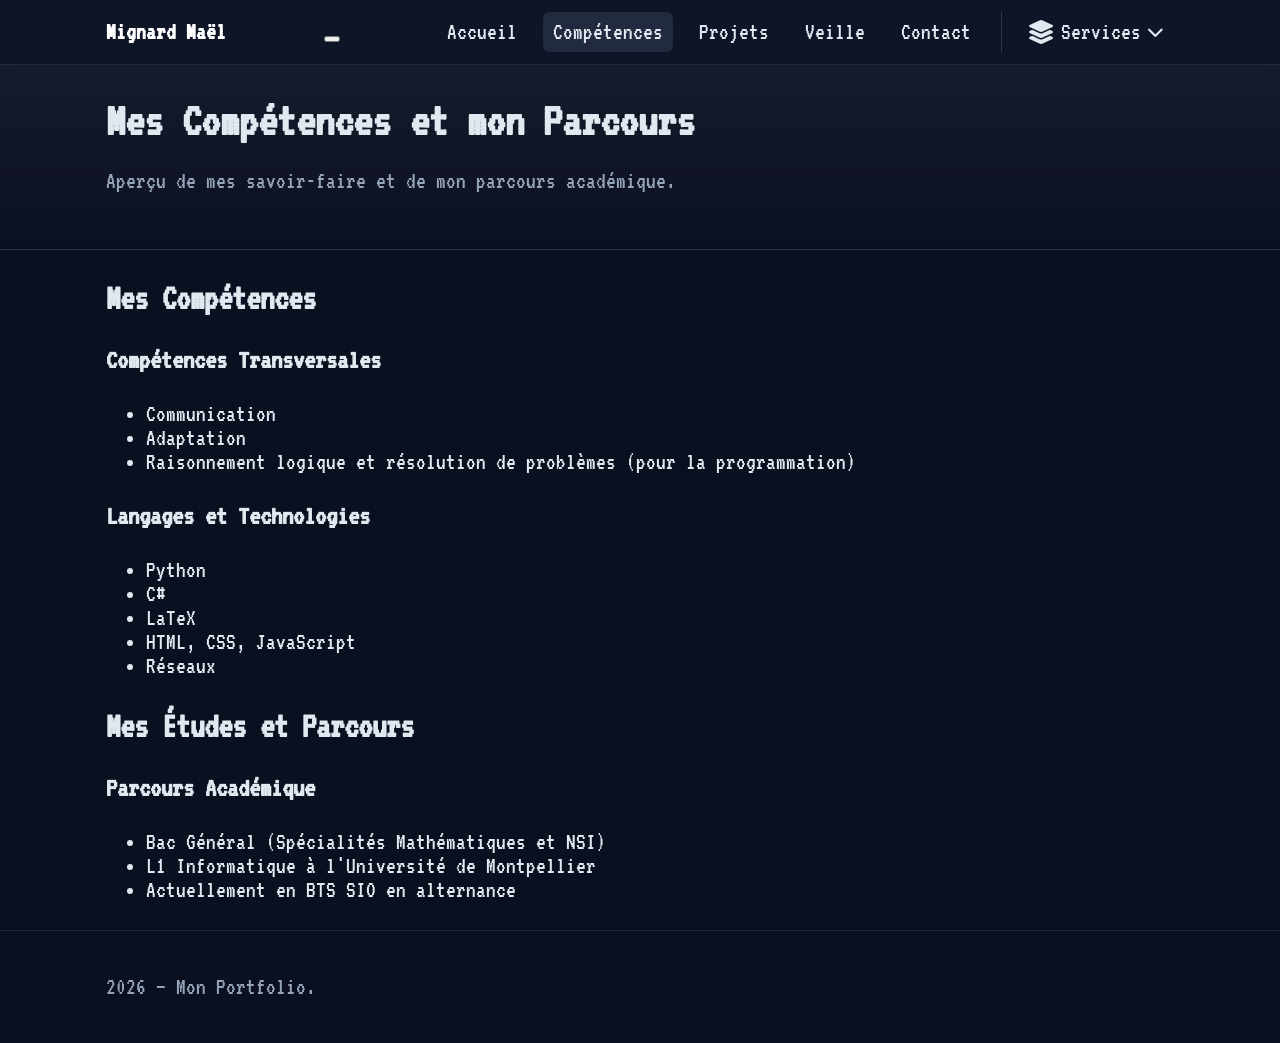
==== competences.html @ e49844d4 "Premier commit" ====
<!DOCTYPE html>
<html lang="fr">
  <head>
    <meta charset="UTF-8" />
    <meta name="viewport" content="width=device-width, initial-scale=1" />
    <title>Compétences & Études - Mignard Maël</title>
    <link href="https://fonts.googleapis.com/css2?family=VT323&display=swap" rel="stylesheet">
    <link rel="stylesheet" href="https://cdnjs.cloudflare.com/ajax/libs/font-awesome/6.5.1/css/all.min.css">
    <link rel="stylesheet" href="assets/css/style.css" />
    <link rel="icon" href="data:image/svg+xml,<svg xmlns=%22http://www.w3.org/2000/svg%22 viewBox=%220 0 100 100%22><text y=%22.9em%22 font-size=%2290%22></text></svg>">
    <script src="assets/js/main.js" defer></script>
  </head>
  <body>
    <nav class="barre-de-navigation">
      <div class="conteneur">
        <a class="marque" href="index.html">Mignard Maël</a>
        <div class="groupe-boutons-nav">
          <button class="bascule-theme" aria-label="Basculer le thème"></button>
          <button class="bascule-menu" aria-expanded="false" aria-controls="menu-principal" aria-label="Ouvrir le menu">
            <span></span><span></span><span></span>
          </button>
        </div>
        <ul id="menu-principal">
          <li><a href="index.html">Accueil</a></li>
          <li><a class="actif" href="competences.html">Compétences</a></li>
          <li><a href="projects.html">Projets</a></li>
          <li><a href="veille.html">Veille</a></li>
          <li><a href="contact.html">Contact</a></li>
          <li class="menu-services">
            <button class="services-trigger"><i class="fa-solid fa-layer-group"></i> Services <i class="fa-solid fa-chevron-down"></i></button>
            <div class="services-dropdown">
              <a href="https://mael-m.fr" target="_blank" rel="noopener noreferrer"><i class="fa-solid fa-house"></i> Portfolio</a>
              <a href="https://pve.mael-m.fr" target="_blank" rel="noopener noreferrer"><i class="fa-solid fa-server"></i> Proxmox</a>
              <a href="https://ssh.mael-m.fr" target="_blank" rel="noopener noreferrer"><i class="fa-solid fa-terminal"></i> SSH Access</a>
            </div>
          </li>
        </ul>
      </div>
    </nav>

    <header class="sous-hero">
      <div class="conteneur">
        <h1>Mes <span class="accent">Compétences</span> et mon <span class="accent">Parcours</span></h1>
        <p class="sous-titre">Aperçu de mes savoir-faire et de mon parcours académique.</p>
      </div>
    </header>

    <main class="conteneur">
      <section class="competences-section">
        <h2>Mes Compétences</h2>
        <div class="competences-list">
          <h3>Compétences Transversales</h3>
          <ul>
            <li>Communication</li>
            <li>Adaptation</li>
            <li>Raisonnement logique et résolution de problèmes (pour la programmation)</li>
          </ul>
          <h3>Langages et Technologies</h3>
          <ul>
            <li>Python</li>
            <li>C#</li>
            <li>LaTeX</li>
            <li>HTML, CSS, JavaScript</li>
            <li>Réseaux</li>
          </ul>
        </div>
      </section>

      <section class="etudes-section">
        <h2>Mes Études et Parcours</h2>
        <div class="etudes-content">
          <h3>Parcours Académique</h3>
          <ul>
            <li>Bac Général (Spécialités Mathématiques et NSI)</li>
            <li>L1 Informatique à l'Université de Montpellier</li>
            <li>Actuellement en BTS SIO en alternance</li>
          </ul>
        </div>
      </section>
    </main>

    <footer>
      <div class="conteneur">
        <p> <span id="annee"></span> — Mon Portfolio. </p>
      </div>
    </footer>
  </body>
</html>
---- assets/css/style.css ----
:root{--bg:#0b1020;--card:#0f172a;--text:#e2e8f0;--muted:#94a3b8;--accent:#60a5fa;--ring:#93c5fd}
*{box-sizing:border-box}
html,body{margin:0}
body{font-family:'VT323', monospace;font-size:1.5rem;color:var(--text);background:var(--bg)}
a{color:var(--accent);text-decoration:none}
a:hover{text-decoration:underline}
.conteneur{max-width:1100px;margin:0 auto;padding:0 16px}
.bouton{display:inline-block;padding:10px 14px;background:var(--accent);color:#0b1020;border-radius:8px;font-weight:600;border:none}
.bouton.secondaire{background:transparent;color:var(--accent);border:1px solid var(--accent)}

/* Nav */
.barre-de-navigation{position:sticky;top:0;z-index:10;background:rgba(15,23,42,.85);backdrop-filter:blur(8px);border-bottom:1px solid rgba(148,163,184,.15)}
.barre-de-navigation .marque{font-weight:800;color:#fff;padding:12px 0;display:inline-block}
.barre-de-navigation .conteneur{display:flex;align-items:center;justify-content:space-between}
.barre-de-navigation ul{list-style:none;display:flex;align-items:center;gap:16px;margin:0;padding:12px 0}
.barre-de-navigation li a{padding:8px 10px;border-radius:6px;color:#e2e8f0}
.barre-de-navigation li a:hover,.barre-de-navigation a.actif{background:rgba(148,163,184,.15)}
.bascule-menu{display:none;width:40px;height:40px;border:1px solid rgba(148,163,184,.25);border-radius:8px;background:transparent}
.bascule-menu span{display:block;width:18px;height:2px;background:#e2e8f0;margin:4px auto}
.menu-services{position:relative;border-left:1px solid rgba(148,163,184,.25);padding-left:16px;margin-left:4px}
.services-trigger{background:transparent;border:none;color:#e2e8f0;font-family:inherit;font-size:inherit;padding:8px 10px;border-radius:6px;cursor:pointer;display:flex;align-items:center;gap:6px}
.services-trigger:hover,.menu-services:focus-within .services-trigger{background:rgba(148,163,184,.15)}
.services-trigger .fa-chevron-down{font-size:.7em;transition:transform .2s}
.menu-services:hover .services-trigger .fa-chevron-down,.menu-services:focus-within .services-trigger .fa-chevron-down{transform:rotate(180deg)}
.services-dropdown{position:absolute;top:calc(100% + 6px);right:0;background:var(--card);border:1px solid rgba(148,163,184,.2);border-radius:10px;padding:8px;min-width:190px;display:none;flex-direction:column;gap:2px;z-index:20;box-shadow:0 8px 32px rgba(0,0,0,.35)}
.menu-services:hover .services-dropdown,.menu-services:focus-within .services-dropdown{display:flex}
.services-dropdown a{display:flex;align-items:center;gap:10px;padding:9px 12px;border-radius:6px;color:#e2e8f0;white-space:nowrap;font-size:.92em}
.services-dropdown a:hover{background:rgba(148,163,184,.15);text-decoration:none}
.services-dropdown a i{width:16px;text-align:center;color:var(--accent)}

/* Hero */
.hero{display:grid;place-items:center;min-height:52vh;background:radial-gradient(1200px 400px at 10% -10%,rgba(96,165,250,.15),transparent),radial-gradient(900px 300px at 90% 0,rgba(14,165,233,.12),transparent)}
.hero h1{margin:0;font-size:clamp(28px,5vw,48px)}
.hero .accent{color:var(--accent)}
.hero .sous-titre{margin-top:10px;color:var(--muted)}
.hero .appel-action{margin-top:18px;display:flex;gap:10px}

/* Subhero */
.sous-hero{padding:32px 0;border-bottom:1px solid rgba(148,163,184,.15);background:linear-gradient(180deg,rgba(148,163,184,.08),transparent)}
.sous-hero h1{margin:0}
.sous-hero .sous-titre{color:var(--muted)}

main{padding:24px 0}
section{margin:28px 0}

/* Cards */
.grille{display:grid;gap:16px}
.cartes{grid-template-columns:repeat(auto-fit,minmax(240px,1fr))}
.carte{background:var(--card);border:1px solid rgba(148,163,184,.15);border-radius:12px;overflow:hidden;transition: transform 0.2s ease-in-out;}
.carte:hover{transform: scale(1.05);}
.carte .couverture{height:150px;background:#0b132b;display:block}
.carte .contenu{padding:12px}
.carte h3{margin:4px 0 6px}
.carte p{color:var(--muted);margin:0}
.etiquettes{display:flex;flex-wrap:wrap;gap:8px;padding-left:0;list-style:none}
.etiquettes li{background:rgba(148,163,184,.15);padding:6px 10px;border-radius:999px;color:#cbd5e1}

/* Form */
.formulaire{background:var(--card);border:1px solid rgba(148,163,184,.15);border-radius:12px;padding:16px}
.formulaire-grille{grid-template-columns:repeat(auto-fit,minmax(200px,1fr))}
.formulaire input,.formulaire textarea{width:100%;padding:10px;border:1px solid rgba(148,163,184,.25);border-radius:8px;background:#0b1020;color:var(--text)}
.formulaire label{display:block;margin-bottom:10px;color:#cbd5e1}

/* Footer */
footer{border-top:1px solid rgba(148,163,184,.15);padding:20px 0;color:var(--muted)}

/* --- À propos --- */
.a-propos-principal { padding-top: 32px; padding-bottom: 32px; }
.a-propos-section { background: rgba(148,163,184,.08); border-radius: 16px; padding: 32px 24px; max-width: 700px; margin: 0 auto 32px; box-shadow: 0 4px 24px rgba(0,0,0,.04); }
.a-propos-section h2, .a-propos-section h3 { color: var(--accent); margin-top: 0; margin-bottom: 12px; }
.a-propos-section p { font-size: 1.13em; line-height: 1.7; margin-bottom: 18px; }
.a-propos-passions { list-style: none; padding: 0; margin: 0 0 18px 0; }
.a-propos-passions li { background: rgba(96,165,250,.10); margin-bottom: 10px; padding: 10px 16px; border-radius: 8px; font-size: 1.08em; display: flex; align-items: center; gap: 8px; }
@media (max-width: 700px) {
  .bascule-menu{display:inline-block}
  .barre-de-navigation ul{position:absolute;right:16px;top:56px;flex-direction:column;background:var(--card);border:1px solid rgba(148,163,184,.15);border-radius:10px;padding:10px;display:none}
  body.menu-ouvert .barre-de-navigation ul{display:flex}
  .a-propos-section { padding: 18px 8px; }
  .barre-de-navigation li.menu-services{border-left:none;padding-left:0;margin-left:0}
  .services-dropdown{position:static;display:flex !important;background:transparent;border:none;box-shadow:none;padding:0 0 0 12px;min-width:0}
  .services-trigger .fa-chevron-down{display:none}
}

.grille-projets {
  display: grid;
  grid-template-columns: repeat(3, 1fr);
  grid-auto-rows: 250px;
  gap: 16px;
}

.projet-carte {
  position: relative;
  overflow: hidden;
  border-radius: 12px;
  border: 1px solid rgba(148, 163, 184, 0.15);
  transition: all 0.3s ease-in-out;
}

.projet-carte:hover {
  transform: scale(1.05);
}

.projet-carte.item-1 {
  grid-column: span 2;
}

.projet-carte.item-3 {
  grid-row: span 2;
}

.projet-image {
  width: 100%;
  height: 100%;
  object-fit: cover;
  transition: transform 0.3s ease-in-out;
}

.projet-carte:hover .projet-image {
  transform: scale(1.05);
}

.projet-contenu {
  position: absolute;
  top: 0;
  left: 0;
  right: 0;
  bottom: 0;
  background: rgba(15, 23, 42, 0.8);
  color: white;
  display: flex;
  flex-direction: column;
  justify-content: center;
  align-items: center;
  opacity: 1;
  transition: opacity 0.3s ease-in-out;
  padding: 12px;
}

.projet-carte .projet-contenu p {
  opacity: 0;
  transition: opacity 0.3s ease-in-out;
}

.projet-carte:hover .projet-contenu p {
  opacity: 1;
}

.projet-carte:hover {
  transform: scale(1.05);
}

.projet-contenu h3 {
  margin: 0;
  font-size: 24px;
}

.projet-contenu p {
  margin: 8px 0 0;
  text-align: center;
}
pre, code {
  font-family: 'Courier New', Courier, monospace;
}

pre {
  background-color: rgba(0, 0, 0, 0.1);
  border: 1px solid rgba(148, 163, 184, 0.15);
  border-radius: 8px;
  padding: 16px;
  overflow-x: auto;
  white-space: pre-wrap;
}

body.dark-theme {
  --bg: #0b1020;
  --card: #0f172a;
  --text: #e2e8f0;
  --muted: #94a3b8;
  --accent: #60a5fa;
  --ring: #93c5fd;
}

body.light-theme {
  --bg: #f8fafc;
  --card: #ffffff;
  --text: #0f172a;
  --muted: #64748b;
  --accent: #2563eb;
  --ring: #3b82f6;
}

.pdf-viewer {
    position: relative;
    width: 100%;
    height: 600px;
    margin-bottom: 20px;
}

.pdf-embed {
    width: 100%;
    height: 100%;
    border: none;
}

.pdf-embed.blurred {
    filter: blur(10px);
    pointer-events: none;
}

.unblur-overlay {
    position: absolute;
    top: 0;
    left: 0;
    width: 100%;
    height: 100%;
    display: flex;
    justify-content: center;
    align-items: center;
    background-color: rgba(0, 0, 0, 0.5);
    opacity: 1;
    transition: opacity 0.3s ease;
}

.unblur-overlay.hidden {
    opacity: 0;
    pointer-events: none;
}

/* Project Navigation */
.projets-navigation {
  position: sticky;
  top: 57px; /* Updated by JS */
  z-index: 9;
  background: rgba(15, 23, 42, 0.85);
  backdrop-filter: blur(8px);
  border-bottom: 1px solid rgba(148, 163, 184, 0.15);
}

.projets-navigation .conteneur {
    padding: 0 16px;
}

.projets-navigation ul {
  list-style: none;
  display: flex;
  justify-content: center;
  gap: 16px;
  margin: 0;
  padding: 12px 0;
  overflow-x: auto; /* for mobile */
}

.projets-navigation li a {
  padding: 8px 12px;
  border-radius: 6px;
  color: #e2e8f0;
  font-size: 0.9em;
  white-space: nowrap;
}

.projets-navigation li a:hover, .projets-navigation a.actif {
  background: rgba(148,163,184,.15);
}

/* Custom cursors for projects */
.projet-carte.projet-csharp:hover {
  cursor: url('data:image/svg+xml;utf8,<svg xmlns="http://www.w3.org/2000/svg" width="24" height="24" viewport="0 0 24 24" version="1.1"><text x="0" y="20" font-family="monospace" font-size="20" fill="white">%23</text></svg>') 12 12, auto;
}

.projet-carte.projet-algorithmique:hover {
  cursor: url('data:image/svg+xml;utf8,<svg xmlns="http://www.w3.org/2000/svg" width="24" height="24" viewport="0 0 24 24" version="1.1"><text x="0" y="20" font-family="monospace" font-size="20" fill="white">∑</text></svg>') 12 12, auto;
}

.projet-carte.projet-decouverte:hover {
  cursor: url('data:image/svg+xml;utf8,<svg xmlns="http://www.w3.org/2000/svg" width="24" height="24" viewport="0 0 24 24" version="1.1"><text x="0" y="20" font-family="monospace" font-size="20" fill="white">?</text></svg>') 12 12, auto;
}
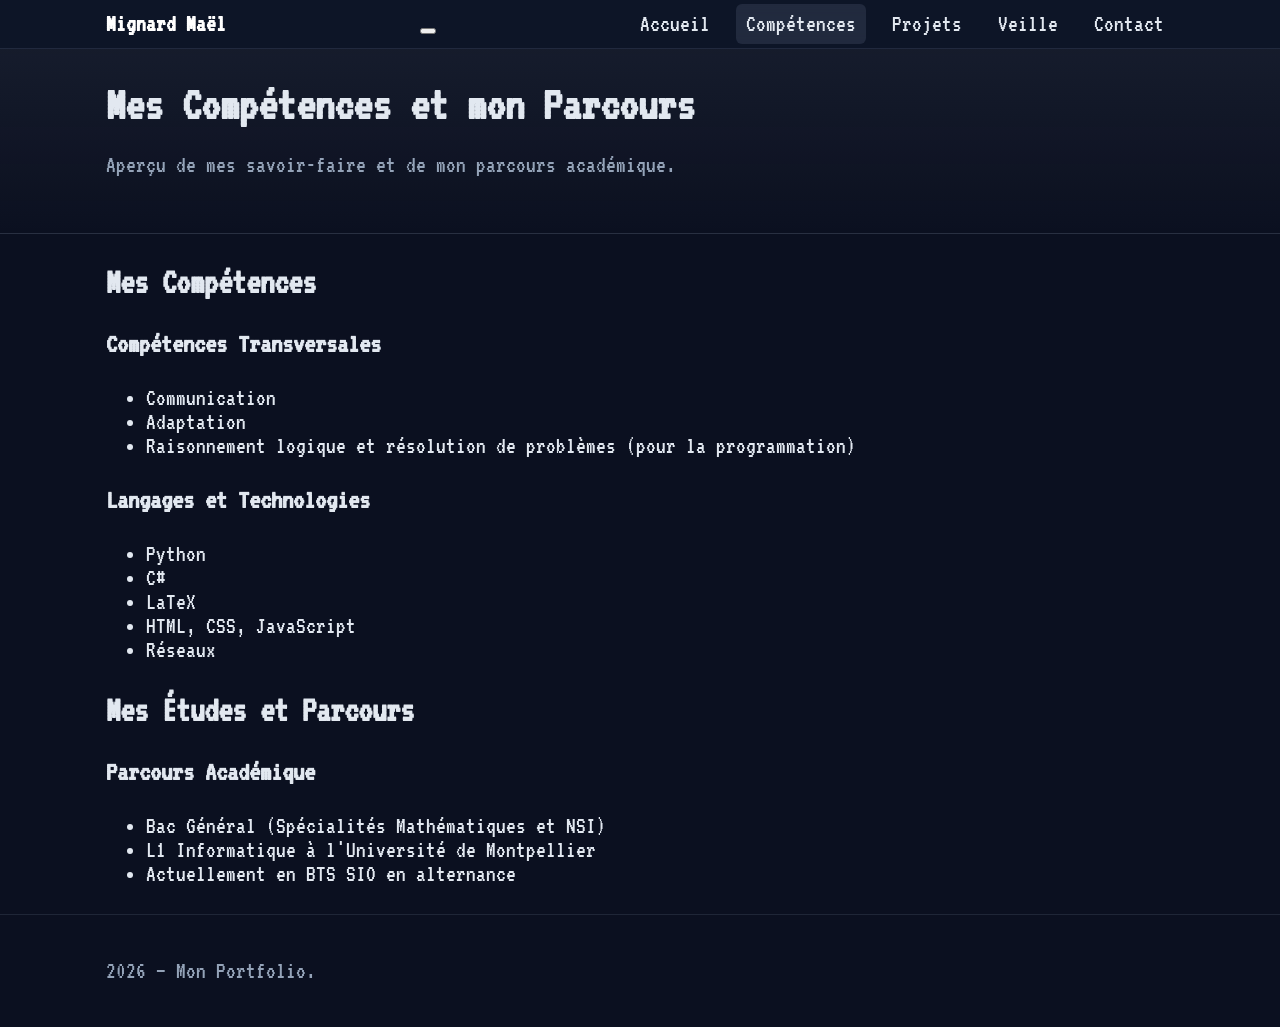
==== commit 046a4e33: "Mise à jour de l'interface" ====
--- a/competences.html
+++ b/competences.html
@@ -26,14 +26,6 @@
           <li><a href="projects.html">Projets</a></li>
           <li><a href="veille.html">Veille</a></li>
           <li><a href="contact.html">Contact</a></li>
-          <li class="menu-services">
-            <button class="services-trigger"><i class="fa-solid fa-layer-group"></i> Services <i class="fa-solid fa-chevron-down"></i></button>
-            <div class="services-dropdown">
-              <a href="https://mael-m.fr" target="_blank" rel="noopener noreferrer"><i class="fa-solid fa-house"></i> Portfolio</a>
-              <a href="https://pve.mael-m.fr" target="_blank" rel="noopener noreferrer"><i class="fa-solid fa-server"></i> Proxmox</a>
-              <a href="https://ssh.mael-m.fr" target="_blank" rel="noopener noreferrer"><i class="fa-solid fa-terminal"></i> SSH Access</a>
-            </div>
-          </li>
         </ul>
       </div>
     </nav>
--- a/assets/css/style.css
+++ b/assets/css/style.css
@@ -1,4 +1,4 @@
-:root{--bg:#0b1020;--card:#0f172a;--text:#e2e8f0;--muted:#94a3b8;--accent:#60a5fa;--ring:#93c5fd}
+:root{--bg:#0b1020;--card:#0f172a;--text:#e2e8f0;--muted:#94a3b8;--accent:#60a5fa;--ring:#93c5fd;--accent-bg:rgba(96,165,250,.12);--accent-glow:rgba(96,165,250,.18)}
 *{box-sizing:border-box}
 html,body{margin:0}
 body{font-family:'VT323', monospace;font-size:1.5rem;color:var(--text);background:var(--bg)}
@@ -79,6 +79,12 @@
   .barre-de-navigation li.menu-services{border-left:none;padding-left:0;margin-left:0}
   .services-dropdown{position:static;display:flex !important;background:transparent;border:none;box-shadow:none;padding:0 0 0 12px;min-width:0}
   .services-trigger .fa-chevron-down{display:none}
+  .hero .appel-action{flex-wrap:wrap;justify-content:center}
+  .hub-grille{grid-template-columns:1fr;gap:16px}
+  .hub-entete{margin-bottom:32px}
+  .hub-carte{padding:28px 20px}
+  .grille-projets{grid-template-columns:1fr;grid-auto-rows:auto}
+  .projet-carte.item-1,.projet-carte.item-3{grid-column:auto;grid-row:auto}
 }
 
 .grille-projets {
@@ -178,6 +184,8 @@
   --muted: #94a3b8;
   --accent: #60a5fa;
   --ring: #93c5fd;
+  --accent-bg: rgba(96,165,250,.12);
+  --accent-glow: rgba(96,165,250,.18);
 }
 
 body.light-theme {
@@ -187,7 +195,22 @@
   --muted: #64748b;
   --accent: #2563eb;
   --ring: #3b82f6;
-}
+  --accent-bg: rgba(37,99,235,.1);
+  --accent-glow: rgba(37,99,235,.14);
+}
+
+.hub-principal{min-height:calc(100vh - 120px);display:flex;align-items:center}
+.hub-conteneur{width:100%;padding:48px 16px}
+.hub-entete{text-align:center;margin-bottom:48px}
+.hub-entete h1{margin:0;font-size:clamp(36px,7vw,64px)}
+.hub-sous-titre{color:var(--muted);margin-top:8px;font-size:1.1em}
+.hub-grille{display:grid;grid-template-columns:repeat(auto-fit,minmax(240px,1fr));gap:24px;max-width:900px;margin:0 auto}
+.hub-carte{background:var(--card);border:1px solid rgba(148,163,184,.15);border-radius:16px;padding:36px 24px;text-align:center;color:var(--text);display:flex;flex-direction:column;align-items:center;gap:12px;transition:transform .25s,border-color .25s,box-shadow .25s}
+.hub-carte:hover{transform:translateY(-6px);border-color:var(--accent);box-shadow:0 12px 40px var(--accent-glow);text-decoration:none;color:var(--text)}
+.hub-carte-icone{width:68px;height:68px;background:var(--accent-bg);border-radius:50%;display:flex;align-items:center;justify-content:center;font-size:28px;color:var(--accent);transition:background .25s}
+.hub-carte:hover .hub-carte-icone{background:var(--accent-glow)}
+.hub-carte h2{margin:0;font-size:1.6em}
+.hub-carte p{margin:0;color:var(--muted);font-size:.88em;line-height:1.4}
 
 .pdf-viewer {
     position: relative;
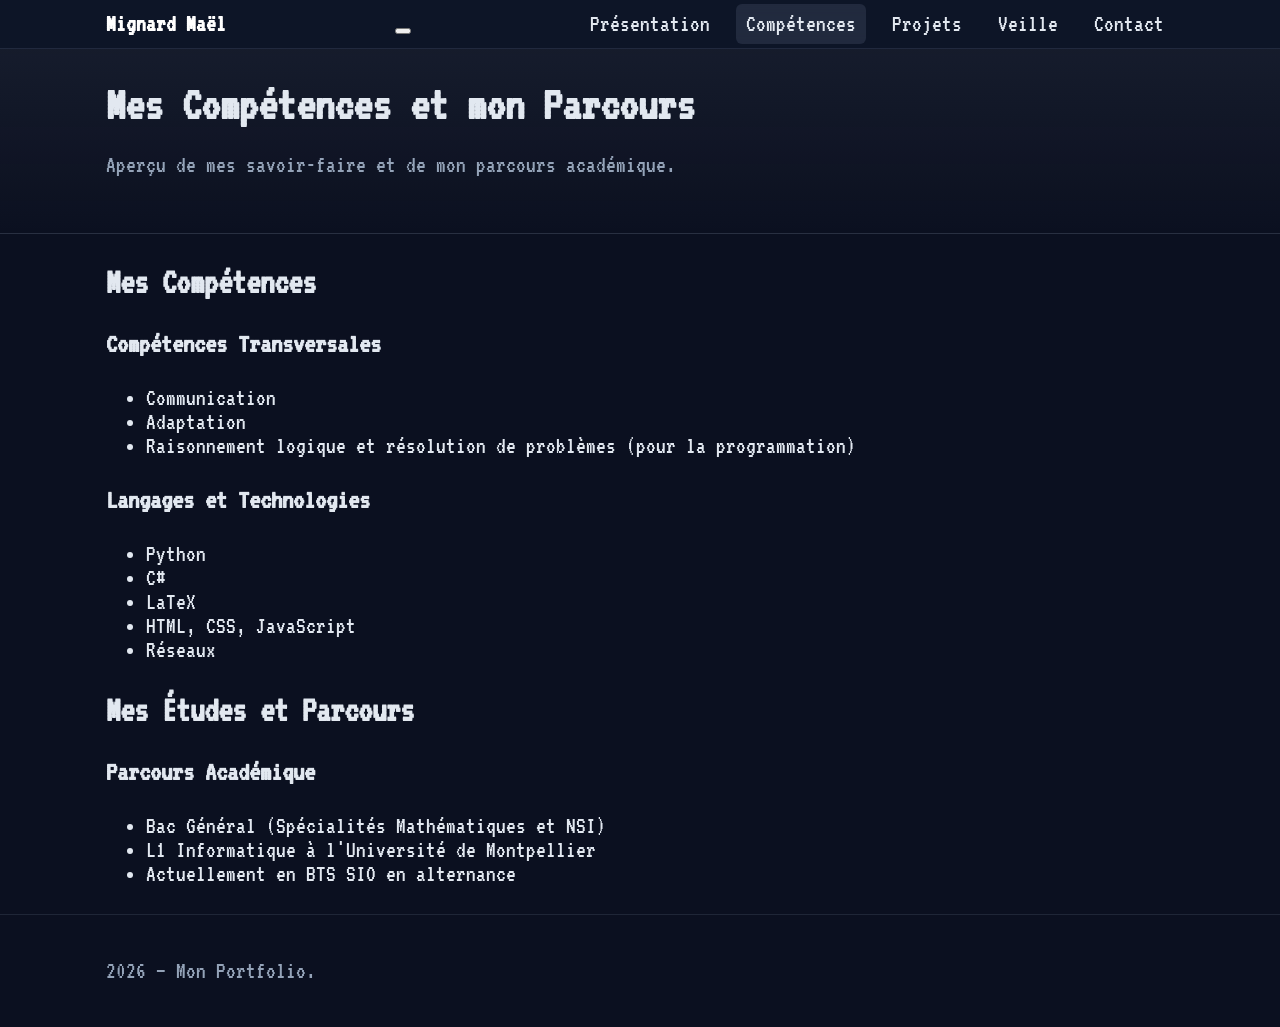
==== commit 4ec6bb40: "Mise à jour de l'interface" ====
--- a/competences.html
+++ b/competences.html
@@ -21,7 +21,7 @@
           </button>
         </div>
         <ul id="menu-principal">
-          <li><a href="index.html">Accueil</a></li>
+          <li><a href="a-propos.html">Présentation</a></li>
           <li><a class="actif" href="competences.html">Compétences</a></li>
           <li><a href="projects.html">Projets</a></li>
           <li><a href="veille.html">Veille</a></li>
--- a/assets/css/style.css
+++ b/assets/css/style.css
@@ -290,9 +290,15 @@
   cursor: url('data:image/svg+xml;utf8,<svg xmlns="http://www.w3.org/2000/svg" width="24" height="24" viewport="0 0 24 24" version="1.1"><text x="0" y="20" font-family="monospace" font-size="20" fill="white">%23</text></svg>') 12 12, auto;
 }
 
-.projet-carte.projet-algorithmique:hover {
-  cursor: url('data:image/svg+xml;utf8,<svg xmlns="http://www.w3.org/2000/svg" width="24" height="24" viewport="0 0 24 24" version="1.1"><text x="0" y="20" font-family="monospace" font-size="20" fill="white">∑</text></svg>') 12 12, auto;
-}
+.projet-carte.projet-proxmox:hover {
+  cursor: url('data:image/svg+xml;utf8,<svg xmlns="http://www.w3.org/2000/svg" width="24" height="24" viewport="0 0 24 24" version="1.1"><text x="0" y="20" font-family="monospace" font-size="20" fill="white">$</text></svg>') 12 12, auto;
+}
+
+.proxmox-grille{display:grid;grid-template-columns:repeat(auto-fit,minmax(280px,1fr));gap:16px;margin:24px 0}
+.proxmox-bloc{background:var(--card);border:1px solid rgba(148,163,184,.15);border-radius:12px;padding:20px;display:flex;align-items:flex-start;gap:16px}
+.proxmox-bloc-icone{width:44px;height:44px;background:var(--accent-bg);border-radius:10px;display:flex;align-items:center;justify-content:center;font-size:20px;color:var(--accent);flex-shrink:0}
+.proxmox-bloc h3{margin:0 0 6px;font-size:1.1em;color:var(--accent)}
+.proxmox-bloc p{margin:0;color:var(--muted);font-size:.9em;line-height:1.5}
 
 .projet-carte.projet-decouverte:hover {
   cursor: url('data:image/svg+xml;utf8,<svg xmlns="http://www.w3.org/2000/svg" width="24" height="24" viewport="0 0 24 24" version="1.1"><text x="0" y="20" font-family="monospace" font-size="20" fill="white">?</text></svg>') 12 12, auto;
